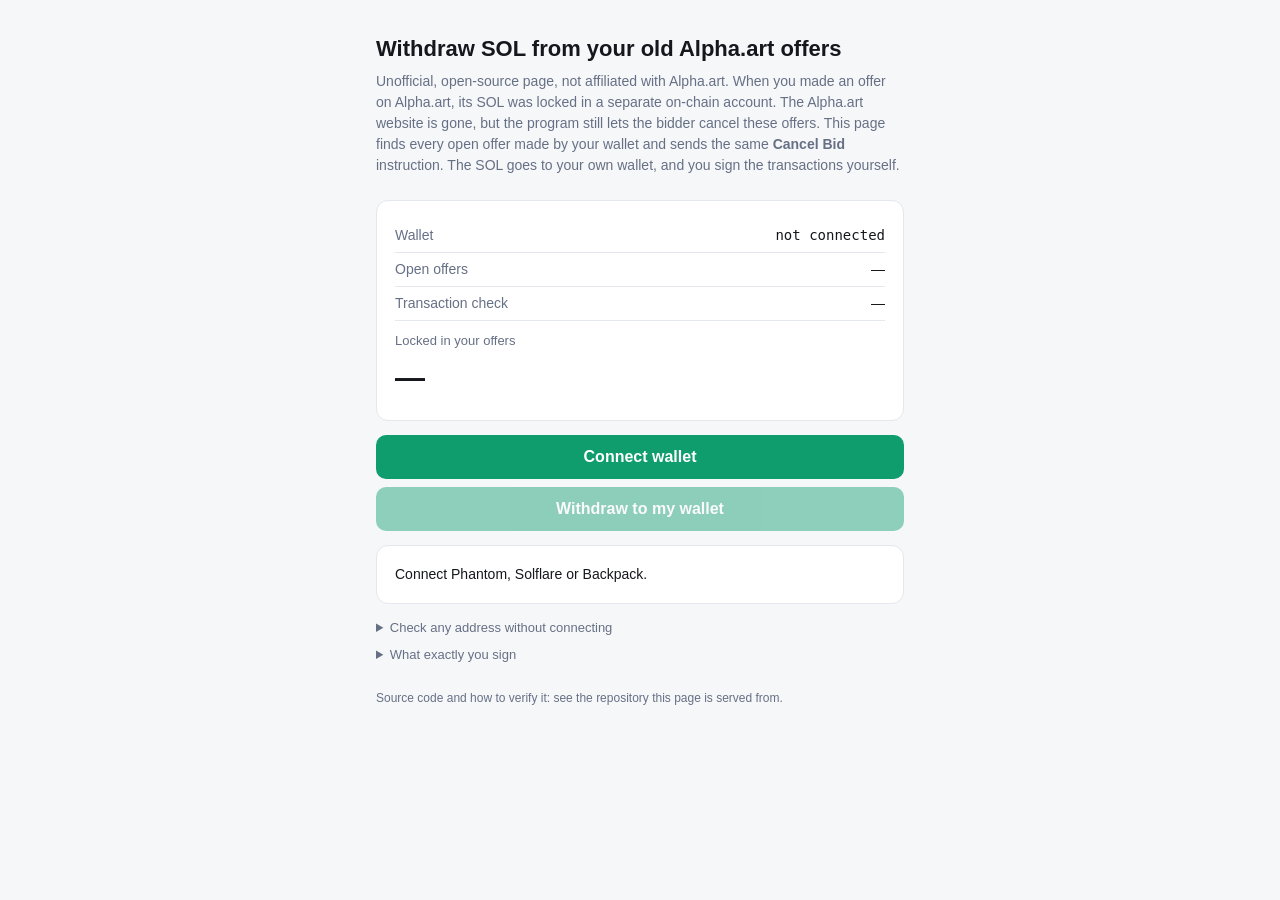
==== index.html @ 426a0c78 "Alpha.art offer withdraw: client-side Cancel Bid (data 04) page Bidder cancels their own open Alpha." ====
<!doctype html>
<html lang="en">
<head>
<meta charset="utf-8">
<meta name="viewport" content="width=device-width, initial-scale=1">
<!-- The page may only load its own files (incl. offers.json) and talk to the two public Solana RPCs below. Nothing else. -->
<meta http-equiv="Content-Security-Policy" content="default-src 'none'; script-src 'self'; style-src 'self'; img-src 'self'; connect-src 'self' https://solana-rpc.publicnode.com wss://solana-rpc.publicnode.com https://api.mainnet-beta.solana.com wss://api.mainnet-beta.solana.com; base-uri 'none'; form-action 'none'">
<meta name="referrer" content="no-referrer">
<title>Alpha.art Offer Withdraw</title>
<script src="antiframe.js"></script>
<link rel="stylesheet" href="style.css">
</head>
<body>
<main>
  <h1>Withdraw SOL from your old Alpha.art offers</h1>
  <p class="sub">Unofficial, open-source page, not affiliated with Alpha.art.
    When you made an offer on Alpha.art, its SOL was locked in a separate on-chain account.
    The Alpha.art website is gone, but the program still lets the bidder cancel these offers.
    This page finds every open offer made by your wallet and sends the same <b>Cancel Bid</b> instruction.
    The SOL goes to your own wallet, and you sign the transactions yourself.</p>

  <div class="card">
    <div class="row"><span>Wallet</span><span class="mono" id="wallet">not connected</span></div>
    <div class="row"><span>Open offers</span><span id="count">—</span></div>
    <div class="row"><span>Transaction check</span><span id="sim">—</span></div>
    <div class="amt">
      <div class="lbl">Locked in your offers</div>
      <div class="big" id="amount">—</div>
    </div>
    <div id="offers"></div>
  </div>

  <button id="connect">Connect wallet</button>
  <button id="withdraw" disabled>Withdraw to my wallet</button>

  <div class="card"><div id="log">Connect Phantom, Solflare or Backpack.</div></div>

  <details>
    <summary>Check any address without connecting</summary>
    <p>Read-only: lists the wallet's open Alpha.art offers and simulates withdrawing them. Nothing is signed.</p>
    <input id="probe" placeholder="wallet address" autocomplete="off" spellcheck="false">
    <button class="sec" id="probeBtn">Check</button>
  </details>
  <details>
    <summary>What exactly you sign</summary>
    <p>Only instructions of the Alpha.art program <span class="mono">HZaWndaNWHFDd9Dhk5pqUUtsmoBCqzb1MLu3NAh1VX6B</span>,
      Cancel Bid (data <span class="mono">04</span>), one per offer, up to 10 per transaction.
      Accounts are just your wallet (signer, receives the SOL) and the offer account (closed).
      Each one closes an offer account that your wallet created and sends its full balance to your wallet.
      There are no token approvals and no transfers to anyone else. Network fee is 0.000005 SOL per transaction.
      Your wallet shows its own simulation before you sign.</p>
  </details>
  <p class="foot" id="indexNote"></p>
  <p class="foot">Source code and how to verify it: see the repository this page is served from.</p>
</main>
<script src="web3.iife.min.js"></script>
<script src="app.js?v=1"></script>
</body>
</html>
---- style.css ----
:root { --bg:#f6f7f9; --card:#fff; --fg:#15171c; --mut:#667085; --line:#e4e7ec; --acc:#0f9d6e; --err:#c0392b; }
@media (prefers-color-scheme: dark) { :root { --bg:#0f1115; --card:#171a21; --fg:#e8eaf0; --mut:#98a2b3; --line:#2a2f3a; --acc:#14c38e; --err:#ff6b5b; } }
* { box-sizing:border-box }
html:not(.top) body { display:none }  /* shown by antiframe.js only when not inside a frame */
body { margin:0; background:var(--bg); color:var(--fg); font:16px/1.5 -apple-system,BlinkMacSystemFont,"Segoe UI",Roboto,sans-serif; }
main { max-width:560px; margin:0 auto; padding:32px 16px 48px; }
h1 { font-size:22px; margin:0 0 6px }
.sub { color:var(--mut); margin:0 0 24px; font-size:14px }
.card { background:var(--card); border:1px solid var(--line); border-radius:12px; padding:18px; margin:0 0 14px }
.row { display:flex; justify-content:space-between; gap:12px; padding:6px 0; border-bottom:1px solid var(--line); font-size:14px }
.row:last-child { border-bottom:0 }
.row span:first-child { color:var(--mut) }
.mono { font-family:ui-monospace,SFMono-Regular,Menlo,monospace; word-break:break-all }
.row .mono { text-align:right }
.amt { margin-top:10px }
.lbl { color:var(--mut); font-size:13px }
.big { font-size:30px; font-weight:650; margin:4px 0 2px }
button { width:100%; padding:13px; border:0; border-radius:10px; font-size:16px; font-weight:600; cursor:pointer; background:var(--acc); color:#fff; }
#withdraw { margin:8px 0 14px }
button:disabled { opacity:.45; cursor:default }
button.sec { background:transparent; color:var(--fg); border:1px solid var(--line); margin-top:8px }
input { width:100%; padding:10px; border-radius:8px; border:1px solid var(--line); background:var(--bg); color:var(--fg); font:13px ui-monospace,Menlo,monospace }
#log { font-size:14px; white-space:pre-wrap; word-break:break-word }
.ok { color:var(--acc) } .bad { color:var(--err) }
details { font-size:13px; color:var(--mut); margin-bottom:8px } details p { margin:6px 0 }
.foot { font-size:12px; color:var(--mut); margin-top:24px }
a { color:var(--acc) }
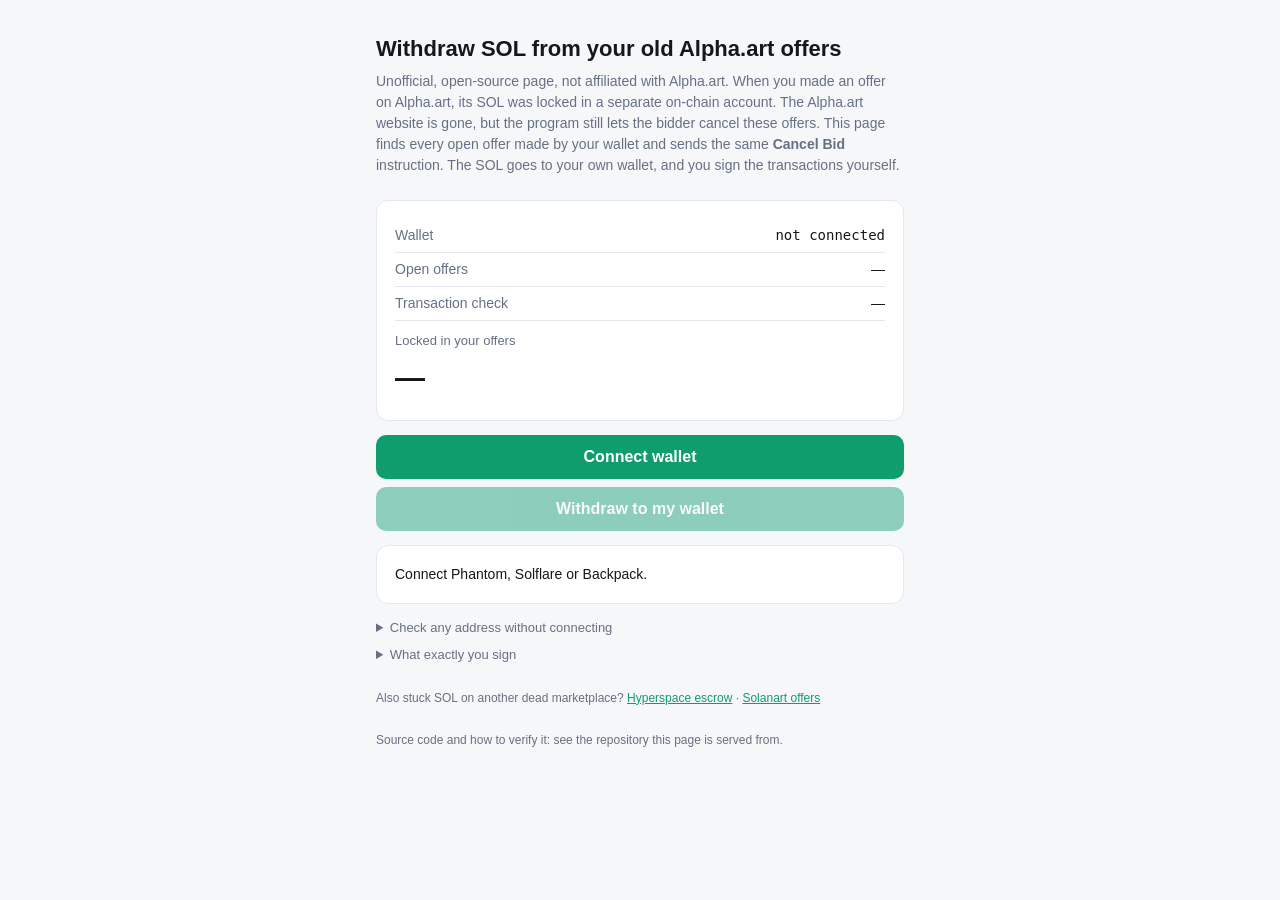
==== commit 6dec74bd: "Link other withdraw pages (Hyperspace escrow) Co-Authored-By: Claude Opus 5.5 <noreply@anthropic.com" ====
--- a/index.html
+++ b/index.html
@@ -50,6 +50,7 @@
       There are no token approvals and no transfers to anyone else. Network fee is 0.000005 SOL per transaction.
       Your wallet shows its own simulation before you sign.</p>
   </details>
+  <p class="foot">Also stuck SOL on another dead marketplace? <a href="https://benzogangg.github.io/hyperspace-withdraw/" rel="noopener noreferrer">Hyperspace escrow</a> · <a href="https://benzogangg.github.io/solanart-withdraw/" rel="noopener noreferrer">Solanart offers</a></p>
   <p class="foot" id="indexNote"></p>
   <p class="foot">Source code and how to verify it: see the repository this page is served from.</p>
 </main>
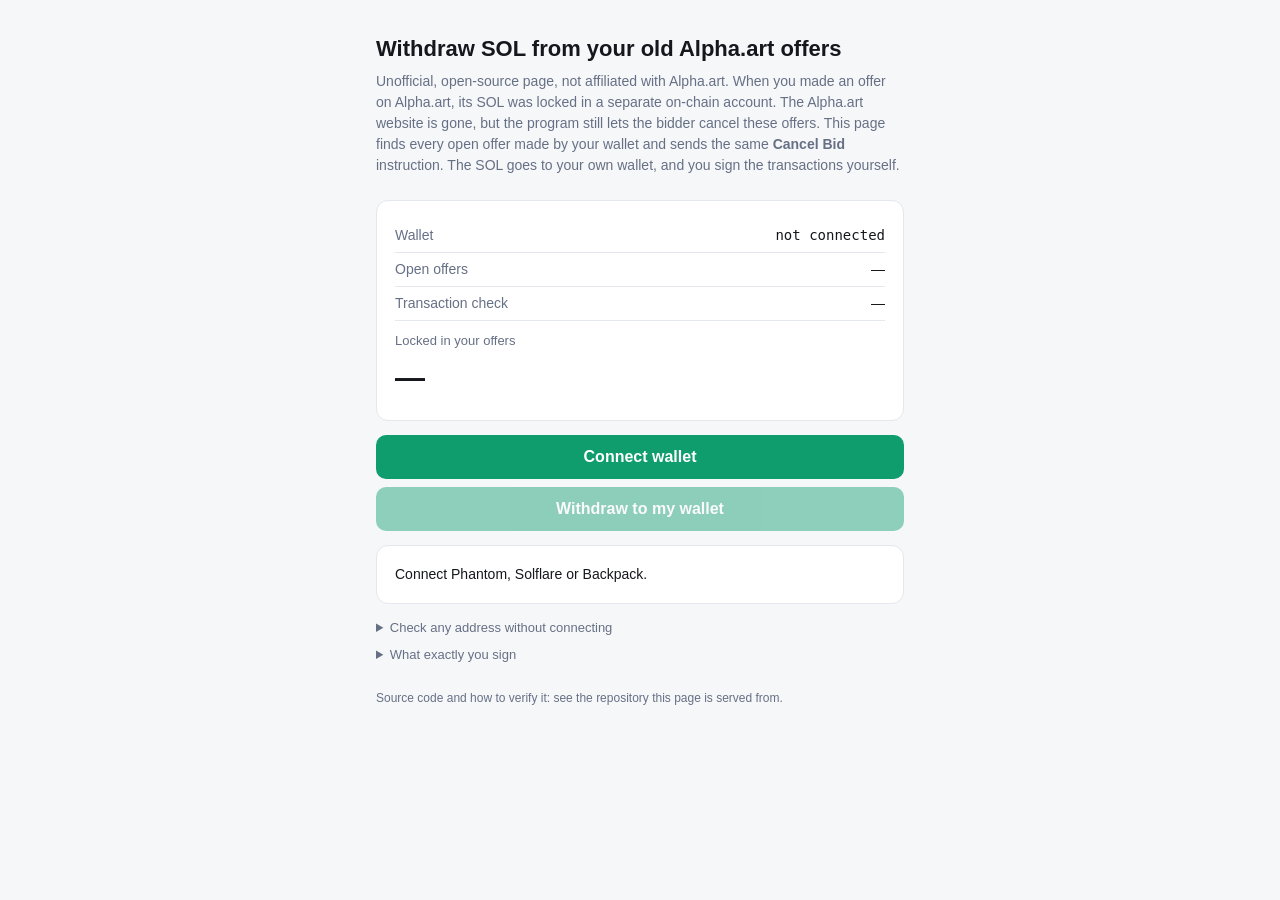
==== commit 130949fb: "Revert "Link other withdraw pages (Hyperspace escrow)" This reverts commit 6dec74bdb44b09a6592cf78d3" ====
--- a/index.html
+++ b/index.html
@@ -50,7 +50,6 @@
       There are no token approvals and no transfers to anyone else. Network fee is 0.000005 SOL per transaction.
       Your wallet shows its own simulation before you sign.</p>
   </details>
-  <p class="foot">Also stuck SOL on another dead marketplace? <a href="https://benzogangg.github.io/hyperspace-withdraw/" rel="noopener noreferrer">Hyperspace escrow</a> · <a href="https://benzogangg.github.io/solanart-withdraw/" rel="noopener noreferrer">Solanart offers</a></p>
   <p class="foot" id="indexNote"></p>
   <p class="foot">Source code and how to verify it: see the repository this page is served from.</p>
 </main>
